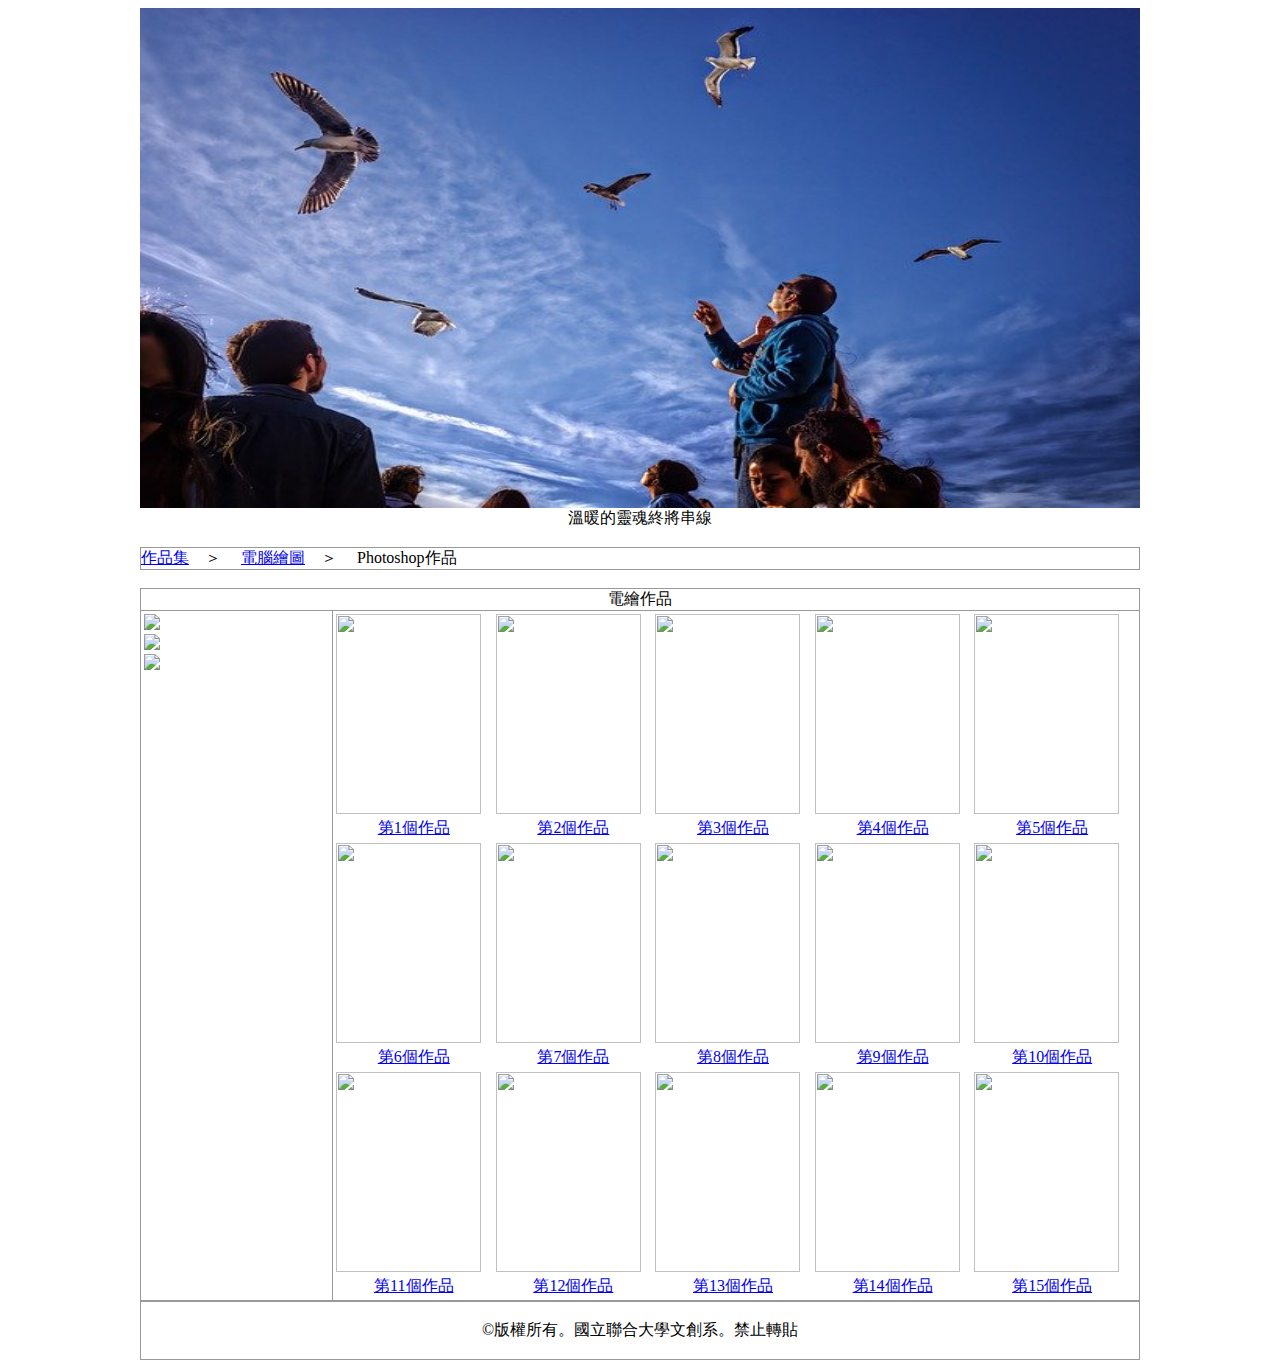
==== index.htm @ 9328fdcc "Add files via upload" ====
<html>
<head>
<meta charset="UTF-8">

</head>
<body>
<center>
<div id="head">

<table width="1000" border="0" cellpadding="0"cellspacing="0">

<tr>

<td><img src="title.jpg"width="1000"height="500"></td>

</tr>

<tr>

<td align="center">溫暖的靈魂終將串線</td>

</tr>

</table>

</div>

<div id="nav1"><br>

<table width="1000" border="0" cellpadding="0" cellspacing="1" bgcolor="#999999">

<tr>

<td align="left" bgcolor="#ffffff"><a href="index.htm">作品集</a>　＞　

<a href="index.htm">電腦繪圖</a>　＞　
Photoshop作品

</td>
</tr>
</table>
</div>

<div id="cont"><br>
<table width="1000" border="0" cellpadding="0" cellspacing="1" bgcolor="#999999">

<tr>

<td align="center" bgcolor="#ffffff" colspan="2"<h1>電繪作品</h1>
</tr>

<tr valign="top">
<td bgcolor="#ffffff" width="191"><table width="181">
<tr><td><a href="1.htm"><img src="https://hss.nuu.edu.tw/var/file/20/1020/plugin/mobile/title/hln_2805_7365018_05613.jpg"</a></td></tr>
<tr><td><a href="1.htm"><img src="https://hss.nuu.edu.tw/var/file/20/1020/plugin/mobile/title/hln_2810_8056118_06937.jpg"</a></td></tr>
<tr><td><a href="1.htm"><img src="https://hss.nuu.edu.tw/var/file/20/1020/plugin/mobile/title/hln_2813_3364493_07080.jpg"</a></td></tr>
</table></td>
<td bgcolor="#ffffff" width="806"><table width="800">

<tr>
<td><img width="145" height="200" src="https://img.taplb.com/md5/ba/7c/ba7cb66c6b289580635771b6fc954ae1/-_-/fit-in/1320x0/filters:quality(80):background_color(white):format(jpeg)"</td>
<td><img width="145" height="200" src="https://i2.hdslb.com/bfs/archive/4020c9073ccf7767b1557a9b11c3dd9ff55568a4.jpg"</td>
<td><img width="145" height="200" src="https://lh3.googleusercontent.com/proxy/mkWlEr5GV8NGH9YmFxupxkG2kw9XOyPRf0saT6zEIqkIjhq0zbu8hAVH0GuggcdvbveaHgfNwcnyzBT1y97FXLDrf5Oympcn42a9NDM6s5J-18NYzDwK06_REPMAZA"</td>
<td><img width="145" height="200" src="https://i2.hdslb.com/bfs/archive/fa993a36d7f66f512950b43194e7282495f8310c.jpg"</td>
<td><img width="145" height="200" src="https://newsimg.5054399.com/uploads/userup/2008/311SP31M9.jpg"</td>

</tr>

<tr>
<td align="center"><a href="target="_blank">第1個作品</td>
<td align="center"><a href="target="_blank">第2個作品</td>
<td align="center"><a href="target="_blank">第3個作品</td>
<td align="center"><a href="target="_blank">第4個作品</td>
<td align="center"><a href="target="_blank">第5個作品</td>

</tr>


<tr>
<td><img width="145" height="200" src="https://img.taplb.com/md5/ba/7c/ba7cb66c6b289580635771b6fc954ae1/-_-/fit-in/1320x0/filters:quality(80):background_color(white):format(jpeg)"</td>
<td><img width="145" height="200" src="https://i2.hdslb.com/bfs/archive/4020c9073ccf7767b1557a9b11c3dd9ff55568a4.jpg"</td>
<td><img width="145" height="200" src="https://lh3.googleusercontent.com/proxy/mkWlEr5GV8NGH9YmFxupxkG2kw9XOyPRf0saT6zEIqkIjhq0zbu8hAVH0GuggcdvbveaHgfNwcnyzBT1y97FXLDrf5Oympcn42a9NDM6s5J-18NYzDwK06_REPMAZA"</td>
<td><img width="145" height="200" src="https://i2.hdslb.com/bfs/archive/fa993a36d7f66f512950b43194e7282495f8310c.jpg"</td>
<td><img width="145" height="200" src="https://newsimg.5054399.com/uploads/userup/2008/311SP31M9.jpg"</td>

</tr>

<tr>
<td align="center"><a href="target="_blank">第6個作品</td>
<td align="center"><a href="target="_blank">第7個作品</td>
<td align="center"><a href="target="_blank">第8個作品</td>
<td align="center"><a href="target="_blank">第9個作品</td>
<td align="center"><a href="target="_blank">第10個作品</td>

</tr>


<tr>
<td><img width="145" height="200" src="https://img.taplb.com/md5/ba/7c/ba7cb66c6b289580635771b6fc954ae1/-_-/fit-in/1320x0/filters:quality(80):background_color(white):format(jpeg)"</td>
<td><img width="145" height="200" src="https://i2.hdslb.com/bfs/archive/4020c9073ccf7767b1557a9b11c3dd9ff55568a4.jpg"</td>
<td><img width="145" height="200" src="https://lh3.googleusercontent.com/proxy/mkWlEr5GV8NGH9YmFxupxkG2kw9XOyPRf0saT6zEIqkIjhq0zbu8hAVH0GuggcdvbveaHgfNwcnyzBT1y97FXLDrf5Oympcn42a9NDM6s5J-18NYzDwK06_REPMAZA"</td>
<td><img width="145" height="200" src="https://i2.hdslb.com/bfs/archive/fa993a36d7f66f512950b43194e7282495f8310c.jpg"</td>
<td><img width="145" height="200" src="https://newsimg.5054399.com/uploads/userup/2008/311SP31M9.jpg"</td>

</tr>

<tr>
<td align="center"><a href="target="_blank">第11個作品</td>
<td align="center"><a href="target="_blank">第12個作品</td>
<td align="center"><a href="target="_blank">第13個作品</td>
<td align="center"><a href="target="_blank">第14個作品</td>
<td align="center"><a href="target="_blank">第15個作品</td>

</tr>

</table></td>

</tr>



</table>
</div>

<div id="bottom">
  <table width="1000" border="0" cellpadding="0" cellspacing="1" bgcolor="#999999">
    <tr>
      <td align="center" bgcolor="#FFFFFF"><br />
        &copy版權所有。國立聯合大學文創系。禁止轉貼<br />
          <br />
        </a></td>
    </tr>
  </table>
</div>
</body>
</html>
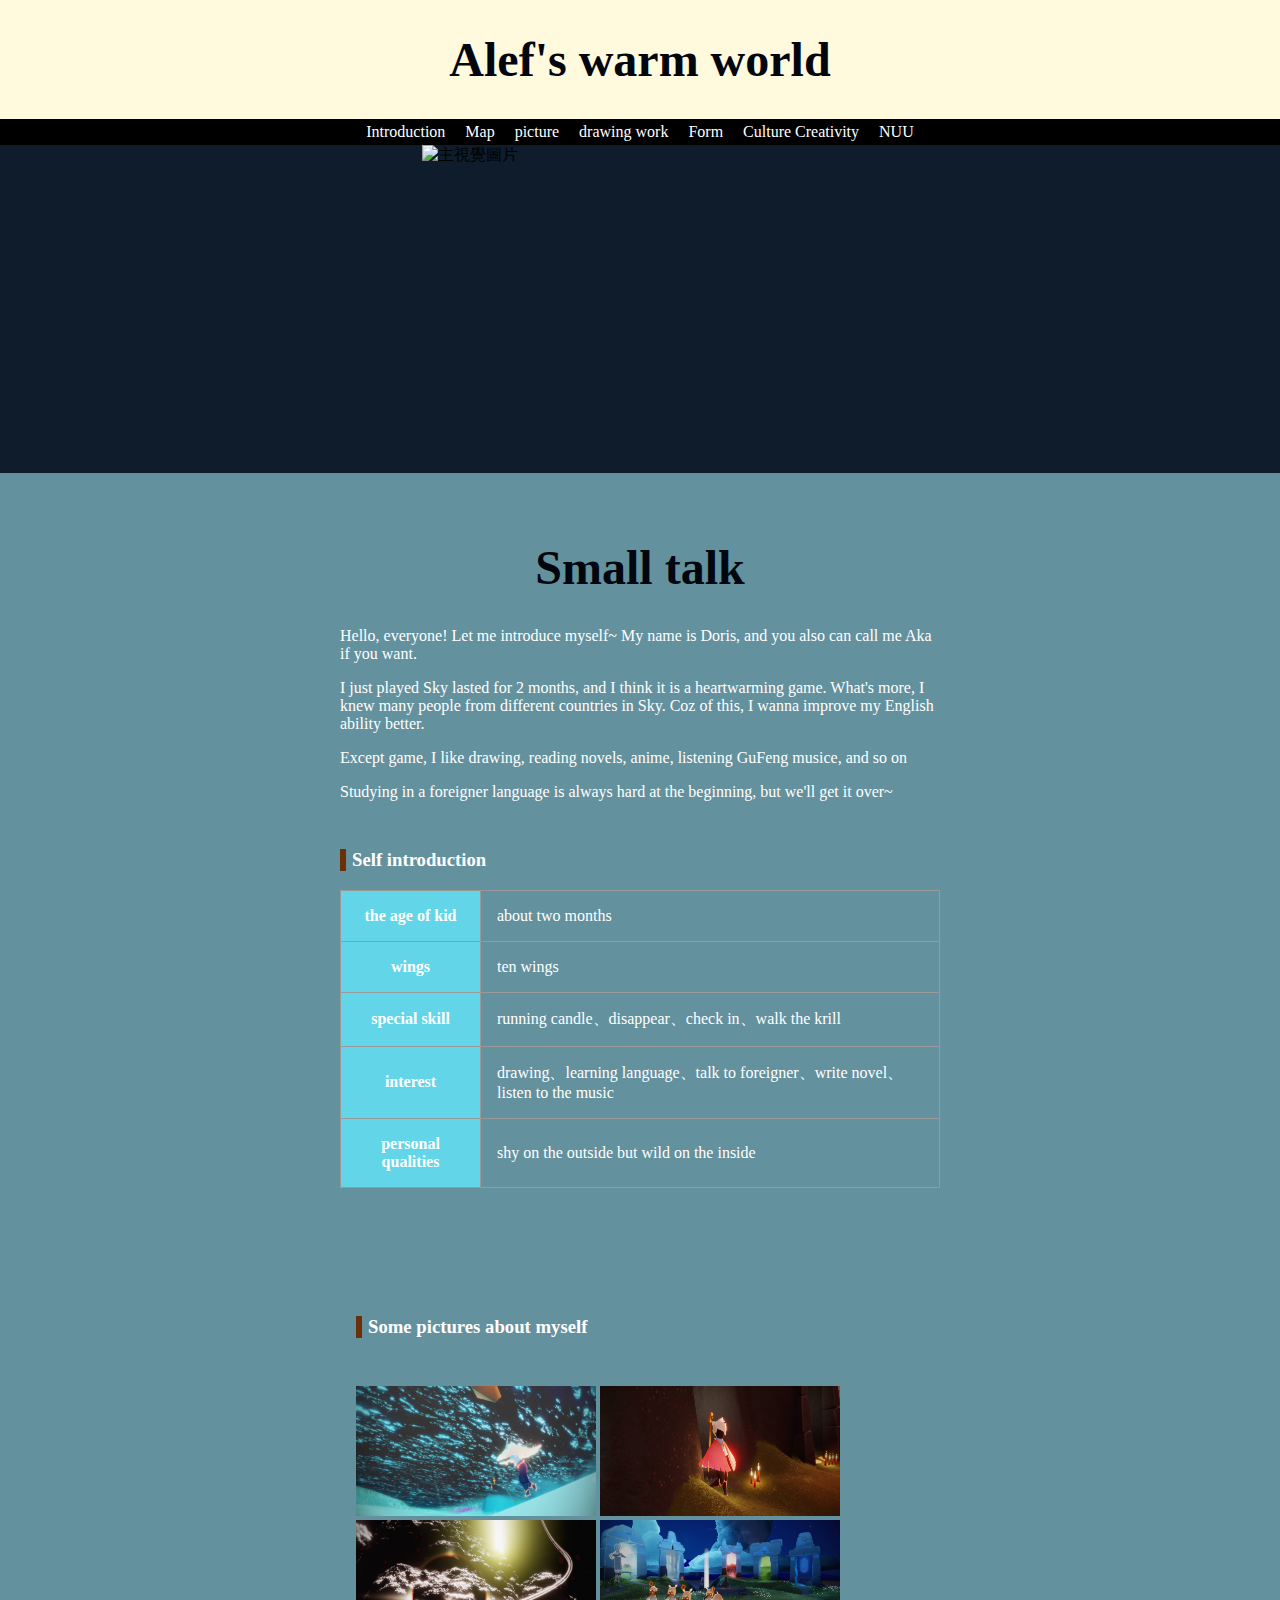
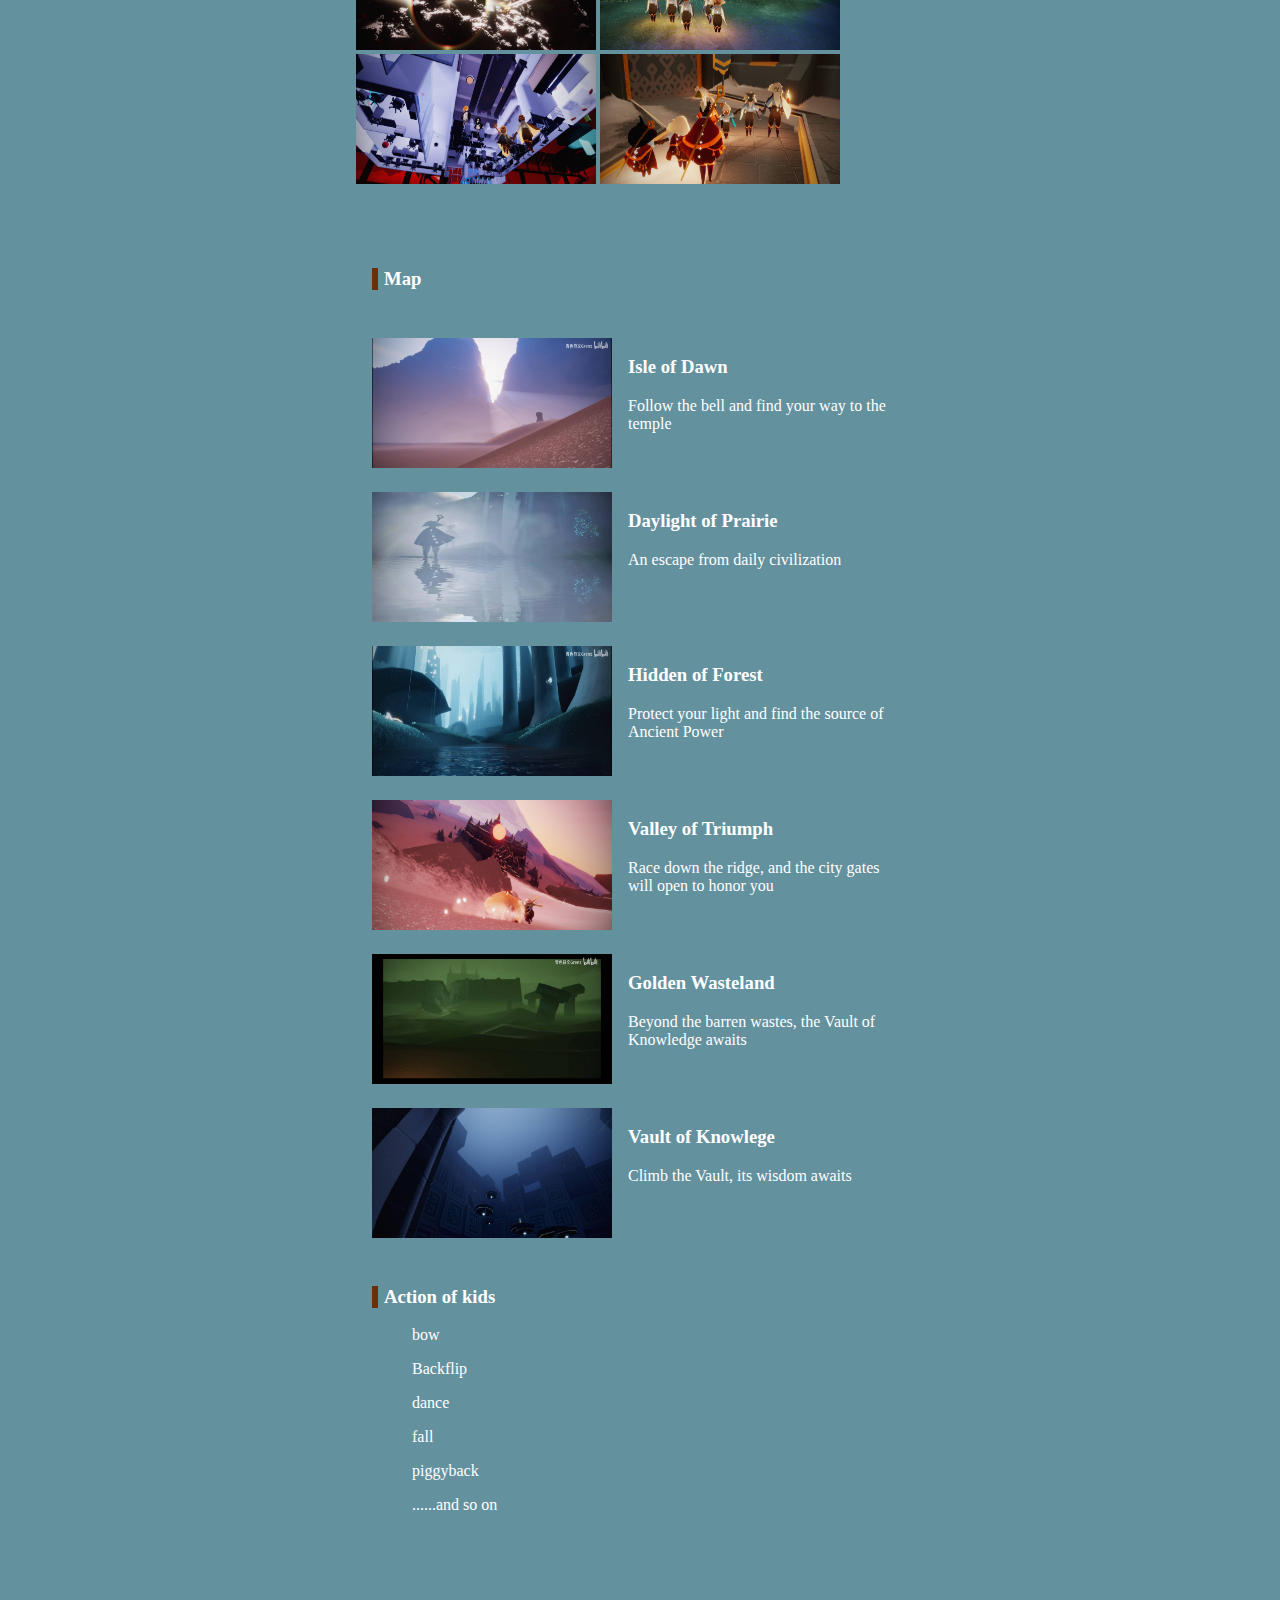
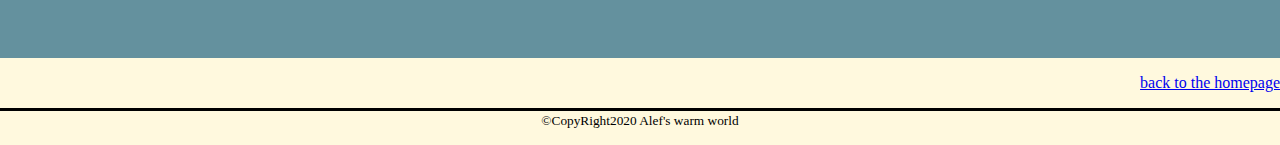
==== commit 7f8fb9a9: "Add files via upload" ====
--- a/index.htm
+++ b/index.htm
@@ -1,136 +1,184 @@
-<html>
+<!DOCTYPE html>
+<html lang="tw">
+
 <head>
-<meta charset="UTF-8">
+
+<meta charset="utf-8">
+<title>Alef的光遇小世界/3D列印/大數據分析</title>
+<meta name="description" content="光遇世界/3D列印/大數據分析">
+<link rel="stylesheet"href="1212.css">
 
 </head>
+
+
+
+
+
+
+
 <body>
-<center>
-<div id="head">
+<header>
+<h1>Alef's warm world</h1>
+<nav class='navigation'>
 
-<table width="1000" border="0" cellpadding="0"cellspacing="0">
 
-<tr>
+<ul>
 
-<td><img src="title.jpg"width="1000"height="500"></td>
 
-</tr>
+<li><a href='#profile'>Introduction</a></li>
+<li><a href='#concert'>Map</a></li>
+<li><a href="#concert add">picture</a></li>
+<li><a href="file:///C:/Users/%E8%BE%B0%E6%80%A1/Desktop/i0ndex.htm">drawing work</a></li>
+<li><a href="file:///C:/Users/%E8%BE%B0%E6%80%A1/Desktop/in11dex.htm">Form</a></li>
+<li><a href='https://ccdm.nuu.edu.tw/' target="_blank">Culture Creativity</a></li>
+<li><a href='https://www.nuu.edu.tw/' target="_blank">NUU</a></li>
+</ul>
+</nav>
 
-<tr>
 
-<td align="center">溫暖的靈魂終將串線</td>
 
-</tr>
+
+
+</header>
+
+<main>
+
+<div class="mainvisual">
+<img src="改17433.jpg" alt='主視覺圖片' width='436.32' height='327.36'>
+</div>
+
+<article id='profile'>
+<div class='inner'>
+
+
+<h1>Small talk</h1>
+<p>Hello, everyone! Let me introduce myself~
+My name is Doris, and you also can call me Aka if you want.</p>
+
+<p>I just played Sky lasted for 2 months, and I think it is a heartwarming game. What's more, I knew many people from different countries in Sky. Coz of this, I wanna improve my English ability better.</p>
+
+<p>Except game, I like drawing, reading novels, anime, listening GuFeng musice, and so on</p>
+
+<p>Studying in a foreigner language is always hard at the beginning, but we'll get it over~</p>
+
+
+
+<section>
+<h3>Self introduction</h3>
+
+<table> 
+
+<tr><th>the age of kid</th><td>about two months</td></tr>
+<tr><th>wings</th><td>ten wings</td></tr>
+<tr><th>special skill</th><td>running candle、disappear、check in、walk the krill</td></tr>
+<tr><th>interest</th><td>drawing、learning language、talk to foreigner、write novel、listen to the music</td></tr>
+<tr><th>personal qualities</th><td>shy on the outside but wild on the inside</td></tr>
+
+
 
 </table>
 
-</div>
+</section>
 
-<div id="nav1"><br>
+<article id='concert add'>
+<div class='inner'>
 
-<table width="1000" border="0" cellpadding="0" cellspacing="1" bgcolor="#999999">
-
-<tr>
-
-<td align="left" bgcolor="#ffffff"><a href="index.htm">作品集</a>　＞　
-
-<a href="index.htm">電腦繪圖</a>　＞　
-Photoshop作品
-
-</td>
-</tr>
-</table>
-</div>
-
-<div id="cont"><br>
-<table width="1000" border="0" cellpadding="0" cellspacing="1" bgcolor="#999999">
-
-<tr>
-
-<td align="center" bgcolor="#ffffff" colspan="2"<h1>電繪作品</h1>
-</tr>
-
-<tr valign="top">
-<td bgcolor="#ffffff" width="191"><table width="181">
-<tr><td><a href="1.htm"><img src="https://hss.nuu.edu.tw/var/file/20/1020/plugin/mobile/title/hln_2805_7365018_05613.jpg"</a></td></tr>
-<tr><td><a href="1.htm"><img src="https://hss.nuu.edu.tw/var/file/20/1020/plugin/mobile/title/hln_2810_8056118_06937.jpg"</a></td></tr>
-<tr><td><a href="1.htm"><img src="https://hss.nuu.edu.tw/var/file/20/1020/plugin/mobile/title/hln_2813_3364493_07080.jpg"</a></td></tr>
-</table></td>
-<td bgcolor="#ffffff" width="806"><table width="800">
-
-<tr>
-<td><img width="145" height="200" src="https://img.taplb.com/md5/ba/7c/ba7cb66c6b289580635771b6fc954ae1/-_-/fit-in/1320x0/filters:quality(80):background_color(white):format(jpeg)"</td>
-<td><img width="145" height="200" src="https://i2.hdslb.com/bfs/archive/4020c9073ccf7767b1557a9b11c3dd9ff55568a4.jpg"</td>
-<td><img width="145" height="200" src="https://lh3.googleusercontent.com/proxy/mkWlEr5GV8NGH9YmFxupxkG2kw9XOyPRf0saT6zEIqkIjhq0zbu8hAVH0GuggcdvbveaHgfNwcnyzBT1y97FXLDrf5Oympcn42a9NDM6s5J-18NYzDwK06_REPMAZA"</td>
-<td><img width="145" height="200" src="https://i2.hdslb.com/bfs/archive/fa993a36d7f66f512950b43194e7282495f8310c.jpg"</td>
-<td><img width="145" height="200" src="https://newsimg.5054399.com/uploads/userup/2008/311SP31M9.jpg"</td>
-
-</tr>
-
-<tr>
-<td align="center"><a href="target="_blank">第1個作品</td>
-<td align="center"><a href="target="_blank">第2個作品</td>
-<td align="center"><a href="target="_blank">第3個作品</td>
-<td align="center"><a href="target="_blank">第4個作品</td>
-<td align="center"><a href="target="_blank">第5個作品</td>
-
-</tr>
+<section>
+<h3>Some pictures about myself</h3>
+</section>
 
 
 <tr>
-<td><img width="145" height="200" src="https://img.taplb.com/md5/ba/7c/ba7cb66c6b289580635771b6fc954ae1/-_-/fit-in/1320x0/filters:quality(80):background_color(white):format(jpeg)"</td>
-<td><img width="145" height="200" src="https://i2.hdslb.com/bfs/archive/4020c9073ccf7767b1557a9b11c3dd9ff55568a4.jpg"</td>
-<td><img width="145" height="200" src="https://lh3.googleusercontent.com/proxy/mkWlEr5GV8NGH9YmFxupxkG2kw9XOyPRf0saT6zEIqkIjhq0zbu8hAVH0GuggcdvbveaHgfNwcnyzBT1y97FXLDrf5Oympcn42a9NDM6s5J-18NYzDwK06_REPMAZA"</td>
-<td><img width="145" height="200" src="https://i2.hdslb.com/bfs/archive/fa993a36d7f66f512950b43194e7282495f8310c.jpg"</td>
-<td><img width="145" height="200" src="https://newsimg.5054399.com/uploads/userup/2008/311SP31M9.jpg"</td>
+<td><img width="240" height="130" src="001.jpg"</td>
+<td><img width="240" height="130" src="002.jpg"</td>
+<td><img width="240" height="130" src="003.jpg"</td>
+<td><img width="240" height="130" src="004.jpg"</td>
+<td><img width="240" height="130" src="005.jpg"</td>
+<td><img width="240" height="130" src="006.jpg"</td>
 
-</tr>
-
-<tr>
-<td align="center"><a href="target="_blank">第6個作品</td>
-<td align="center"><a href="target="_blank">第7個作品</td>
-<td align="center"><a href="target="_blank">第8個作品</td>
-<td align="center"><a href="target="_blank">第9個作品</td>
-<td align="center"><a href="target="_blank">第10個作品</td>
-
-</tr>
-
-
-<tr>
-<td><img width="145" height="200" src="https://img.taplb.com/md5/ba/7c/ba7cb66c6b289580635771b6fc954ae1/-_-/fit-in/1320x0/filters:quality(80):background_color(white):format(jpeg)"</td>
-<td><img width="145" height="200" src="https://i2.hdslb.com/bfs/archive/4020c9073ccf7767b1557a9b11c3dd9ff55568a4.jpg"</td>
-<td><img width="145" height="200" src="https://lh3.googleusercontent.com/proxy/mkWlEr5GV8NGH9YmFxupxkG2kw9XOyPRf0saT6zEIqkIjhq0zbu8hAVH0GuggcdvbveaHgfNwcnyzBT1y97FXLDrf5Oympcn42a9NDM6s5J-18NYzDwK06_REPMAZA"</td>
-<td><img width="145" height="200" src="https://i2.hdslb.com/bfs/archive/fa993a36d7f66f512950b43194e7282495f8310c.jpg"</td>
-<td><img width="145" height="200" src="https://newsimg.5054399.com/uploads/userup/2008/311SP31M9.jpg"</td>
-
-</tr>
-
-<tr>
-<td align="center"><a href="target="_blank">第11個作品</td>
-<td align="center"><a href="target="_blank">第12個作品</td>
-<td align="center"><a href="target="_blank">第13個作品</td>
-<td align="center"><a href="target="_blank">第14個作品</td>
-<td align="center"><a href="target="_blank">第15個作品</td>
-
-</tr>
-
-</table></td>
 
 </tr>
 
 
 
-</table>
-</div>
 
-<div id="bottom">
-  <table width="1000" border="0" cellpadding="0" cellspacing="1" bgcolor="#999999">
-    <tr>
-      <td align="center" bgcolor="#FFFFFF"><br />
-        &copy版權所有。國立聯合大學文創系。禁止轉貼<br />
-          <br />
-        </a></td>
-    </tr>
-  </table>
-</div>
+
+
+<article id="concert">
+<div class="inner">
+
+<section>
+<h3>Map</h3>
+</section>
+
+<section class="performer">
+<img src="01.jpg" width='240' height='130'>
+<h3>Isle of Dawn</h3>
+<p>Follow the bell and find your way to the temple</p>
+</section>
+
+
+<section class="performer">
+<img src="02.jpg" width='240' height='130'>
+<h3>Daylight of Prairie</h3>
+<p>An escape from daily civilization</p>
+</section>
+
+<section class="performer">
+<img src="03.jpg" width='240' height='130'>
+<h3>Hidden of Forest</h3>
+<p>Protect your light and find the source of Ancient Power</p>
+</section>
+
+
+<section class="performer">
+<img src="04.jpg" width='240' height='130'>
+<h3>Valley of Triumph</h3>
+<p>Race down the ridge, and the city gates will open to honor you</p>
+</section>
+
+
+<section class="performer">
+<img src="05.jpg" width='240' height='130'>
+<h3>Golden Wasteland</h3>
+<p>Beyond the barren wastes, the Vault of Knowledge awaits </p>
+</section>
+
+
+<section class="performer">
+<img src="06.jpg" width='240' height='130'>
+<h3>Vault of Knowlege</h3>
+<p>Climb the Vault, its wisdom awaits</p>
+</section>
+
+
+<section>
+<h3>Action of kids</h3>
+
+
+<ol>
+<p><il>bow</li></p>
+<p><il>Backflip</li></p>
+<p><il>dance</li></p>
+<p><il>fall</li></p>
+<p><il>piggyback</li></p>
+<p><il>......and so on</li></p>
+</ol>
+
+</section>
+</article>
+
+
+
+</main>
+
+<footer>
+<p class="pagetop"><a href="#top">back to the homepage</a></p>
+<p class="copyright"><small>&copy;CopyRight2020 Alef's warm world</small></p>
+</footer>
 </body>
 </html>
+
+
+</body>
+</html>--- a/1212.css
+++ b/1212.css
@@ -0,0 +1,131 @@
+/* body */
+body {
+    background-color: #fff9de;
+    margin: 0;
+}
+
+/* 標題1*/
+h1 {
+    font-size: 3em;
+    color: #02060e;
+    text-align: center;
+}
+
+/* 選單 */
+.navigation ul {
+    background-color: #000000;
+    margin: 0;
+    padding: 4px;
+    text-align: center;
+}
+.navigation ul li {
+    list-style-type: none;
+    display: inline;
+    margin: 0 8px;
+}
+.navigation ul li a {
+    color: #ffffff;
+    text-decoration: none;
+}
+.navigation ul li a:hover {
+    color: #62d5e8;
+    text-decoration: underline;
+}
+
+/* 主視覺 */
+.mainvisual {
+    background-color: #0f1c2b;
+    border-bottom: solid 3px #64919e;
+}
+.mainvisual img {
+    display: block;
+    margin: 0 auto;
+    max-width: 100%;
+    height: auto;
+}
+
+/* article */
+article {
+    padding: 32px 16px;
+}
+
+/* 背景色・文字色 */
+#profile {
+    background-color: #64919e;
+    color: #ffffff;
+}
+
+/* 邊界設定 */
+#profile .inner {
+    max-width: 600px;
+    margin: 0 auto;
+}
+
+#concert {
+    max-width: 600px;
+    margin: 0 auto;
+}
+
+/* section */
+section {
+    margin: 48px 0;
+}
+
+
+/* 標題23 */
+h2 {
+    text-align: center;
+}
+
+h3 {
+    border-left: solid 6px #6b3008;
+    padding-left: 6px;
+}
+
+/* 表 */
+table {
+    border-collapse: collapse;
+    width: 100%;
+}
+th,td {
+    border: solid 1px #999999;
+    padding: 16px;
+}
+th {
+    background-color: #62d5e8;
+}
+
+/* 作品集 */
+.performer {
+    margin: 0 0 24px;
+    overflow: hidden;
+}
+.performer img {
+    float: left;
+    margin: 0 16px 0 0;
+}
+.performer h4 {
+    margin: 0 0 0.5em;
+}
+.performer p {
+    margin: 0;
+}
+
+
+/* 回頁首 */
+.pagetop {
+    text-align: right;
+}
+
+/* 著作權 */
+.copyright {
+    border-top: solid 3px #000000;
+    text-align: center;
+}
+
+
+/* 著作 */
+ol li {
+    list-style-type: upper-roman;
+}
+
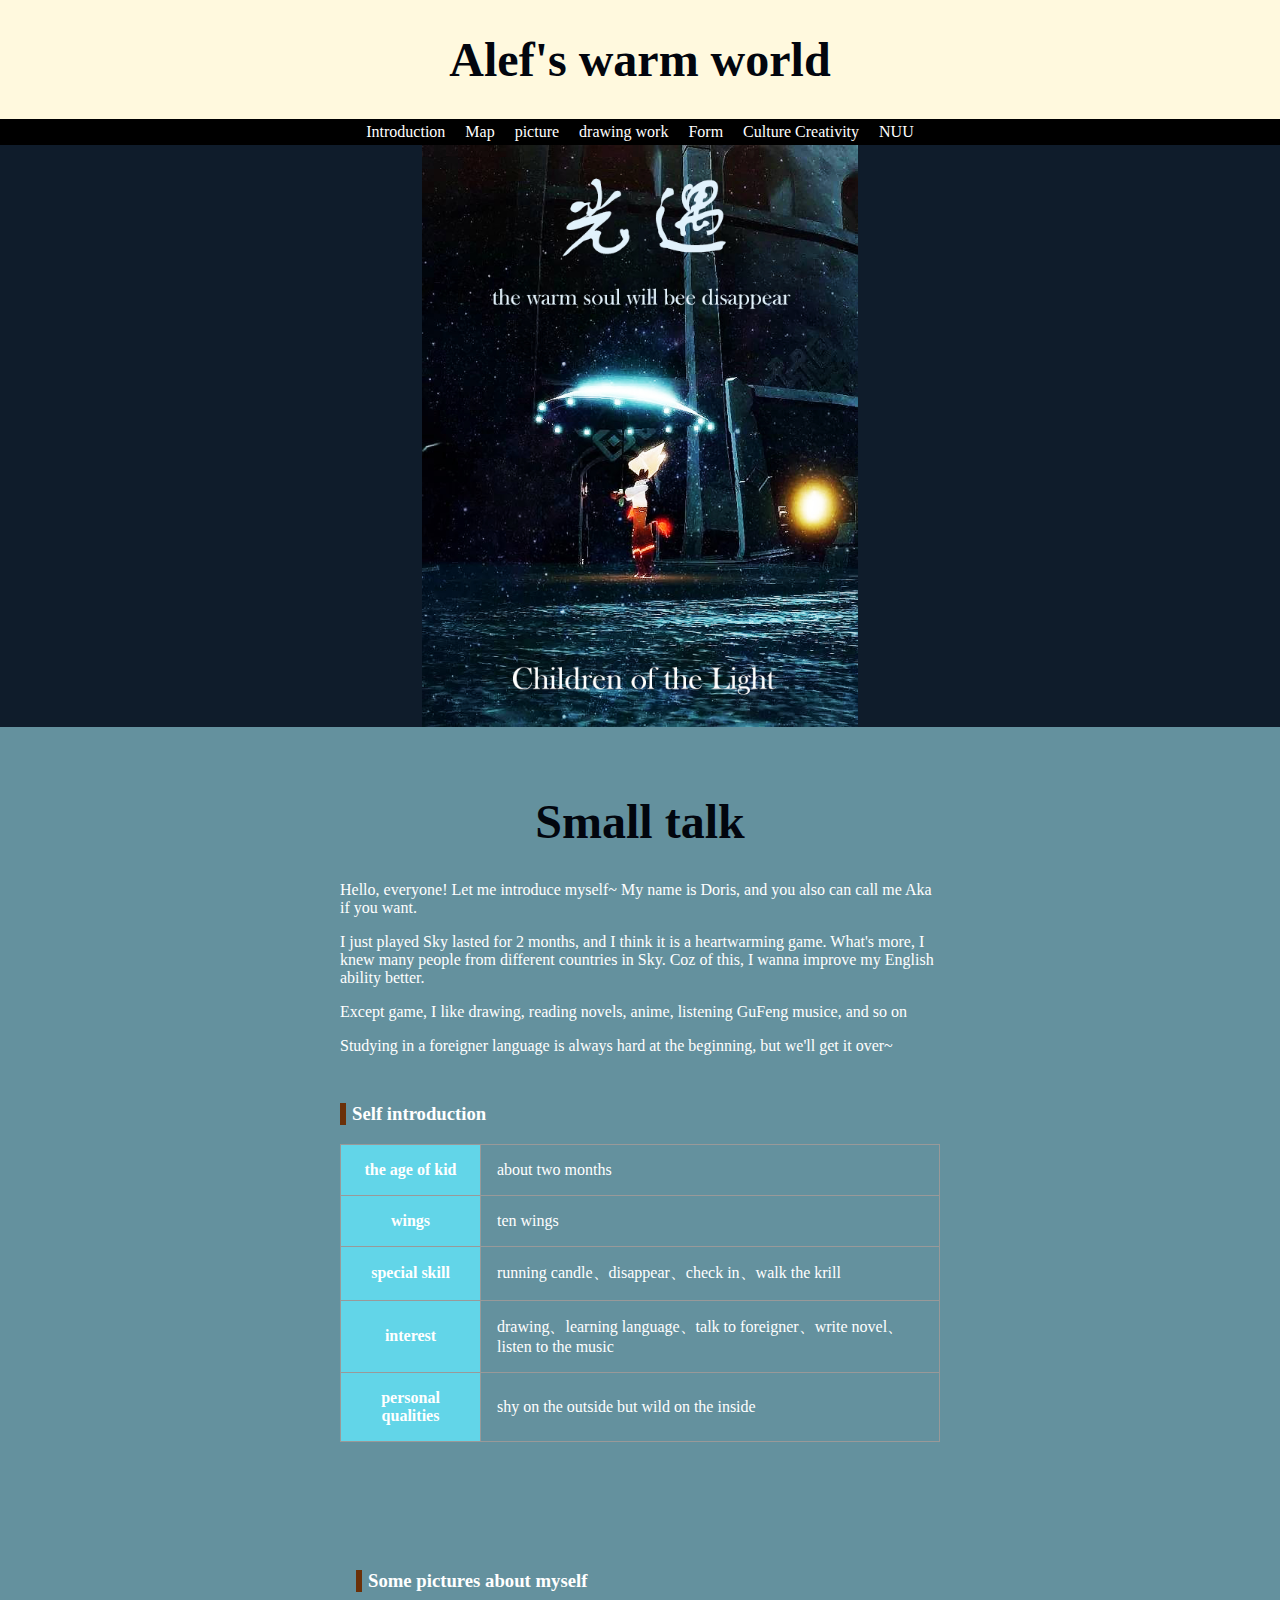
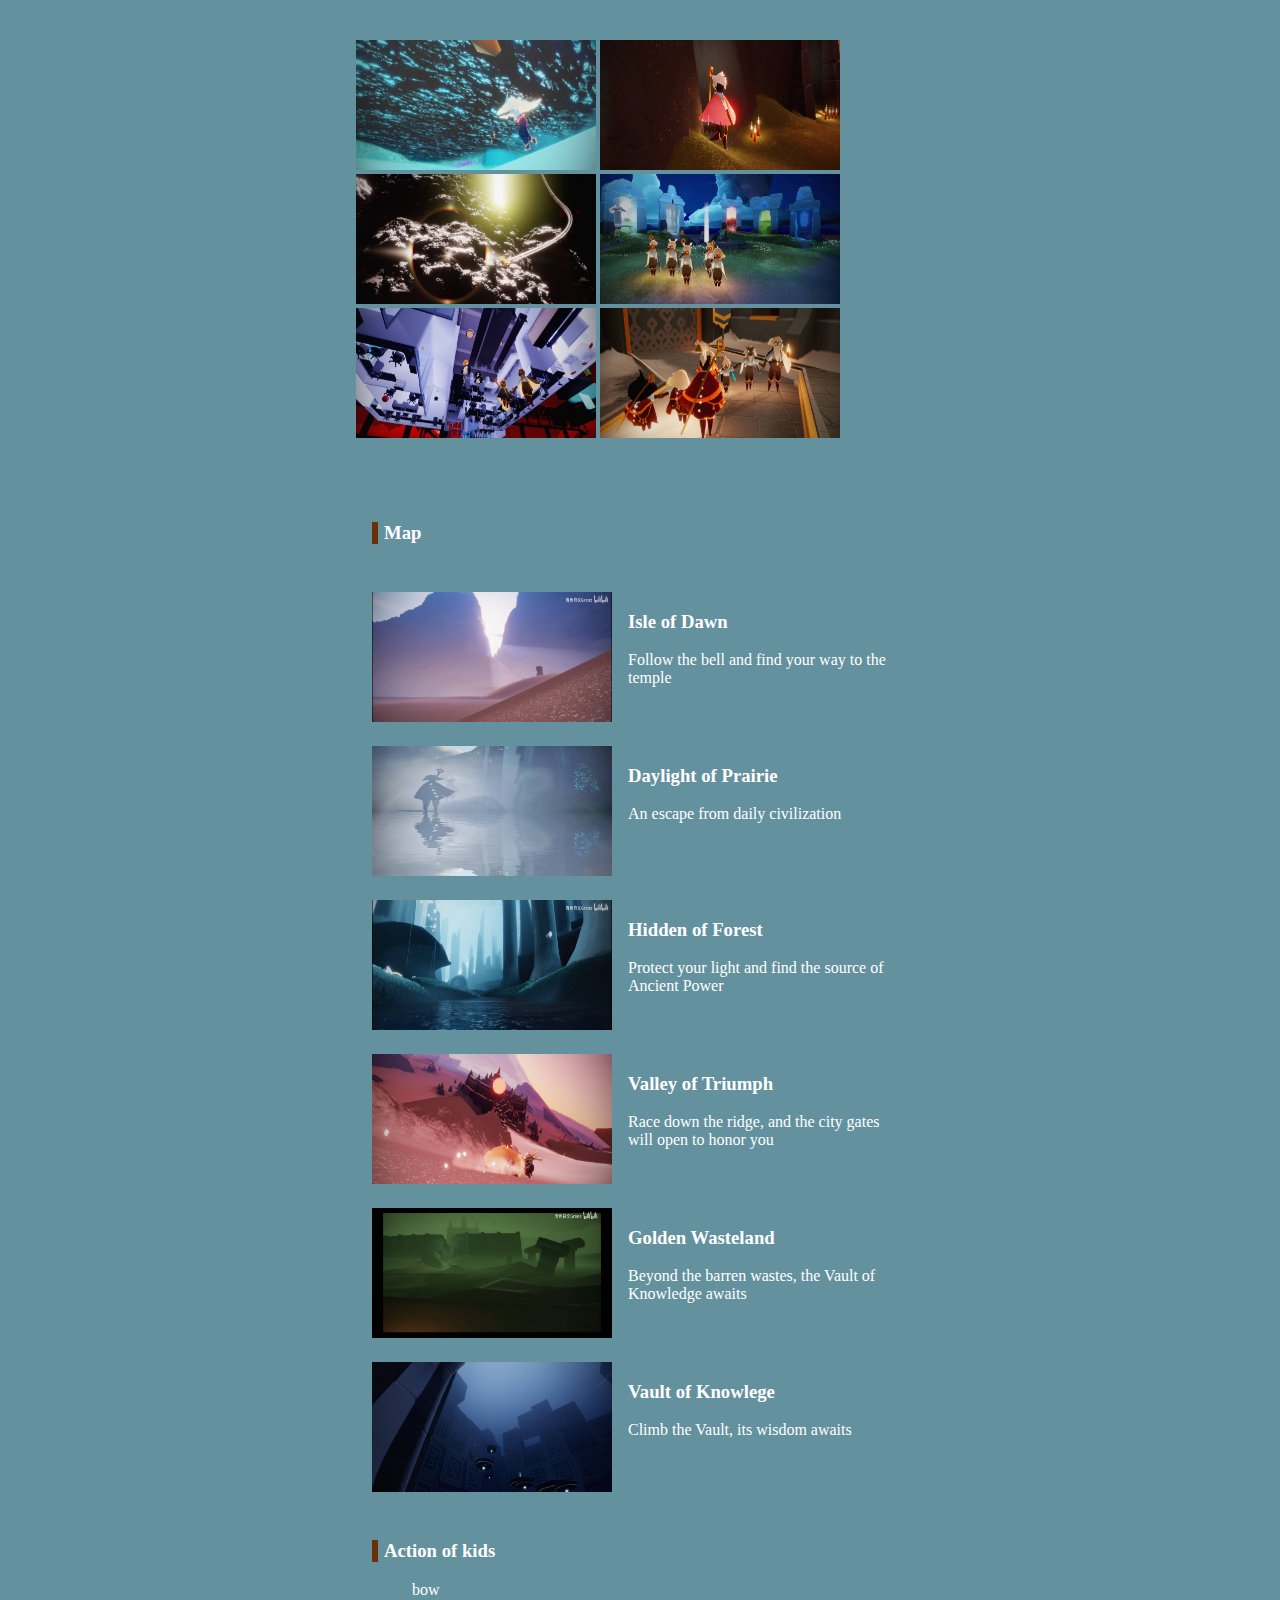
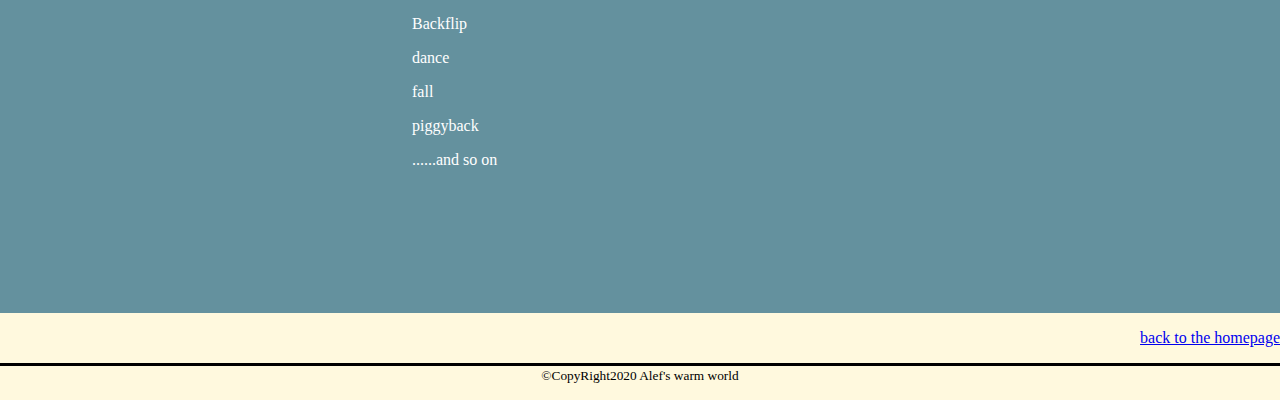
==== commit e8b87db2: "Update index.htm" ====
--- a/index.htm
+++ b/index.htm
@@ -28,7 +28,7 @@
 <li><a href='#profile'>Introduction</a></li>
 <li><a href='#concert'>Map</a></li>
 <li><a href="#concert add">picture</a></li>
-<li><a href="file:///C:/Users/%E8%BE%B0%E6%80%A1/Desktop/i0ndex.htm">drawing work</a></li>
+<li><a href="https://alef0805.github.io/www/1234.htm">drawing work</a></li>
 <li><a href="file:///C:/Users/%E8%BE%B0%E6%80%A1/Desktop/in11dex.htm">Form</a></li>
 <li><a href='https://ccdm.nuu.edu.tw/' target="_blank">Culture Creativity</a></li>
 <li><a href='https://www.nuu.edu.tw/' target="_blank">NUU</a></li>
@@ -181,4 +181,4 @@
 
 
 </body>
-</html>+</html>
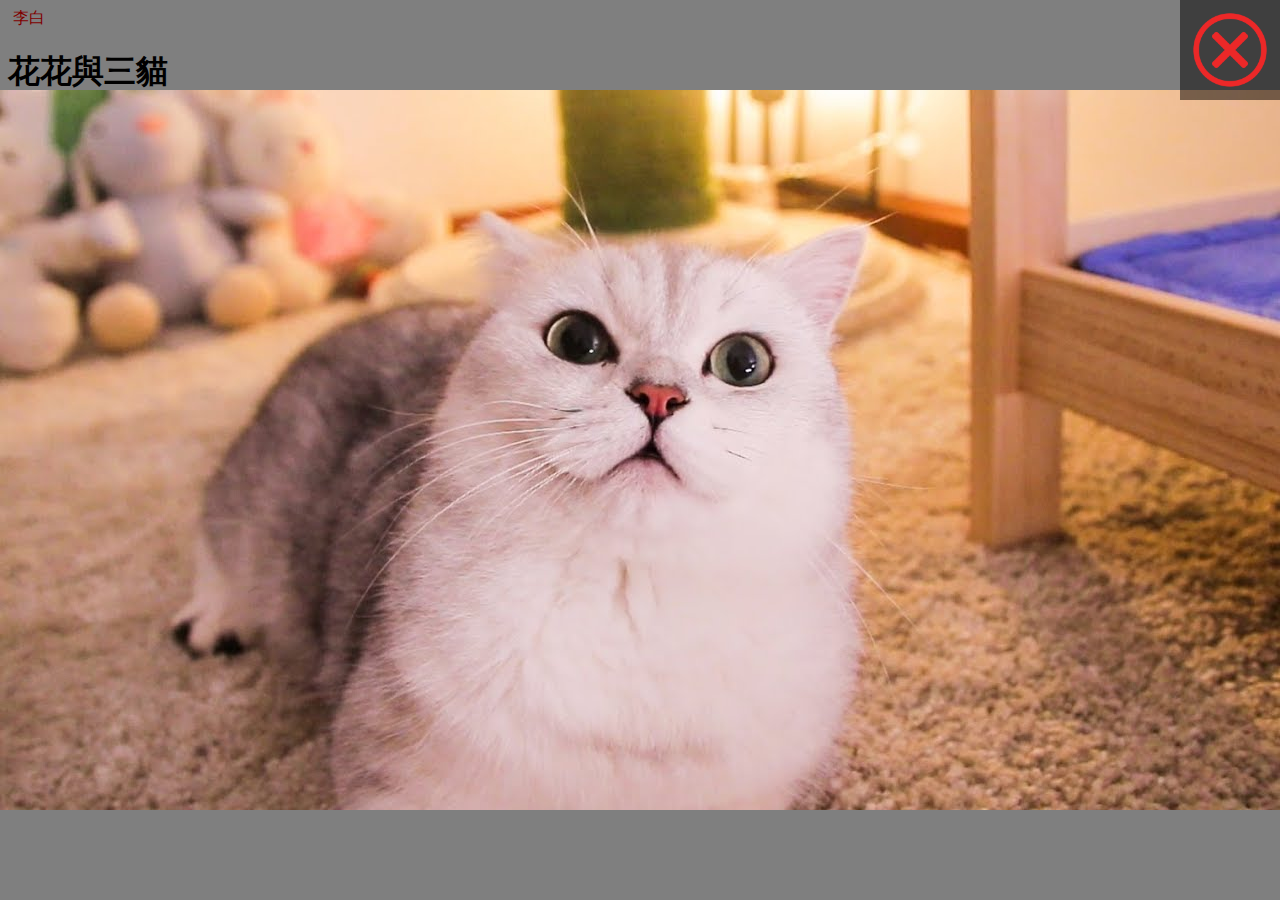
==== commit b49597ab: "Add files via upload" ====
--- a/index.htm
+++ b/index.htm
@@ -1,184 +1,67 @@
 <!DOCTYPE html>
-<html lang="tw">
-
+<html lang="en">
 <head>
-
-<meta charset="utf-8">
-<title>Alef的光遇小世界/3D列印/大數據分析</title>
-<meta name="description" content="光遇世界/3D列印/大數據分析">
-<link rel="stylesheet"href="1212.css">
-
-</head>
+ <meta charset="UTF-8">
+ <meta name="viewport" content="width=device-width, initial-scale=1.0">
+ <title>Document</title>
+ <script src="https://ajax.googleapis.com/ajax/libs/jquery/3.5.1/jquery.min.js"></script>
+ <style type="text/css">
+  p{
+   color:red;
+   margin:5px;
+   cursor:pointer;
+  }
+  p:hover{
+   background:yellow;
+  }
+  .zenbo{
+   position: fixed;
+   top: 0;
+   left: 0;
+   width: 100%;
+   height: 100%;
+   z-index: 0;
+   background: rgba(0,0,0,0.5);
+   display: flex;
+   justify-content: center;
+   align-items: center;
+  }
+  .X{
+   position: fixed;
+   top:0;
+   right: 0;
+   z-index: 10;
+   background:  rgba(0,0,0,0.5);
+   display: flex;
+   
+  }
 
 
+ </style>
+</head>
+<body>
+ <p>李白</p>
+ <h1>花花與三貓</h1>
+ <div class="zenbo">
+  <img src="1.jpg">
+ <div class="X" >
+  <img src="X.png" width="100" height="100">
+ </div>
 
-
-
-
-
-<body>
-<header>
-<h1>Alef's warm world</h1>
-<nav class='navigation'>
-
-
-<ul>
-
-
-<li><a href='#profile'>Introduction</a></li>
-<li><a href='#concert'>Map</a></li>
-<li><a href="#concert add">picture</a></li>
-<li><a href="https://alef0805.github.io/www/1234.htm">drawing work</a></li>
-<li><a href="file:///C:/Users/%E8%BE%B0%E6%80%A1/Desktop/in11dex.htm">Form</a></li>
-<li><a href='https://ccdm.nuu.edu.tw/' target="_blank">Culture Creativity</a></li>
-<li><a href='https://www.nuu.edu.tw/' target="_blank">NUU</a></li>
-</ul>
-</nav>
-
-
-
-
-
-</header>
-
-<main>
-
-<div class="mainvisual">
-<img src="改17433.jpg" alt='主視覺圖片' width='436.32' height='327.36'>
-</div>
-
-<article id='profile'>
-<div class='inner'>
-
-
-<h1>Small talk</h1>
-<p>Hello, everyone! Let me introduce myself~
-My name is Doris, and you also can call me Aka if you want.</p>
-
-<p>I just played Sky lasted for 2 months, and I think it is a heartwarming game. What's more, I knew many people from different countries in Sky. Coz of this, I wanna improve my English ability better.</p>
-
-<p>Except game, I like drawing, reading novels, anime, listening GuFeng musice, and so on</p>
-
-<p>Studying in a foreigner language is always hard at the beginning, but we'll get it over~</p>
-
-
-
-<section>
-<h3>Self introduction</h3>
-
-<table> 
-
-<tr><th>the age of kid</th><td>about two months</td></tr>
-<tr><th>wings</th><td>ten wings</td></tr>
-<tr><th>special skill</th><td>running candle、disappear、check in、walk the krill</td></tr>
-<tr><th>interest</th><td>drawing、learning language、talk to foreigner、write novel、listen to the music</td></tr>
-<tr><th>personal qualities</th><td>shy on the outside but wild on the inside</td></tr>
-
-
-
-</table>
-
-</section>
-
-<article id='concert add'>
-<div class='inner'>
-
-<section>
-<h3>Some pictures about myself</h3>
-</section>
-
-
-<tr>
-<td><img width="240" height="130" src="001.jpg"</td>
-<td><img width="240" height="130" src="002.jpg"</td>
-<td><img width="240" height="130" src="003.jpg"</td>
-<td><img width="240" height="130" src="004.jpg"</td>
-<td><img width="240" height="130" src="005.jpg"</td>
-<td><img width="240" height="130" src="006.jpg"</td>
-
-
-</tr>
-
-
-
-
-
-
-<article id="concert">
-<div class="inner">
-
-<section>
-<h3>Map</h3>
-</section>
-
-<section class="performer">
-<img src="01.jpg" width='240' height='130'>
-<h3>Isle of Dawn</h3>
-<p>Follow the bell and find your way to the temple</p>
-</section>
-
-
-<section class="performer">
-<img src="02.jpg" width='240' height='130'>
-<h3>Daylight of Prairie</h3>
-<p>An escape from daily civilization</p>
-</section>
-
-<section class="performer">
-<img src="03.jpg" width='240' height='130'>
-<h3>Hidden of Forest</h3>
-<p>Protect your light and find the source of Ancient Power</p>
-</section>
-
-
-<section class="performer">
-<img src="04.jpg" width='240' height='130'>
-<h3>Valley of Triumph</h3>
-<p>Race down the ridge, and the city gates will open to honor you</p>
-</section>
-
-
-<section class="performer">
-<img src="05.jpg" width='240' height='130'>
-<h3>Golden Wasteland</h3>
-<p>Beyond the barren wastes, the Vault of Knowledge awaits </p>
-</section>
-
-
-<section class="performer">
-<img src="06.jpg" width='240' height='130'>
-<h3>Vault of Knowlege</h3>
-<p>Climb the Vault, its wisdom awaits</p>
-</section>
-
-
-<section>
-<h3>Action of kids</h3>
-
-
-<ol>
-<p><il>bow</li></p>
-<p><il>Backflip</li></p>
-<p><il>dance</li></p>
-<p><il>fall</li></p>
-<p><il>piggyback</li></p>
-<p><il>......and so on</li></p>
-</ol>
-
-</section>
-</article>
-
-
-
-</main>
-
-<footer>
-<p class="pagetop"><a href="#top">back to the homepage</a></p>
-<p class="copyright"><small>&copy;CopyRight2020 Alef's warm world</small></p>
-</footer>
-</body>
-</html>
-
+ <script type="text/javascript">
+  $('p').click(function(){
+   $('.zenbo').slideToggle();
+  });
+  $('p').click(function(){
+   $('.X').slideToggle();
+  });
+  $('.X').click(function(){
+   $('.zenbo').slideToggle();
+  });
+  $('.X').click(function(){
+   $('.X').slideToggle();
+  });
+ </script>
 
 </body>
 </html>
